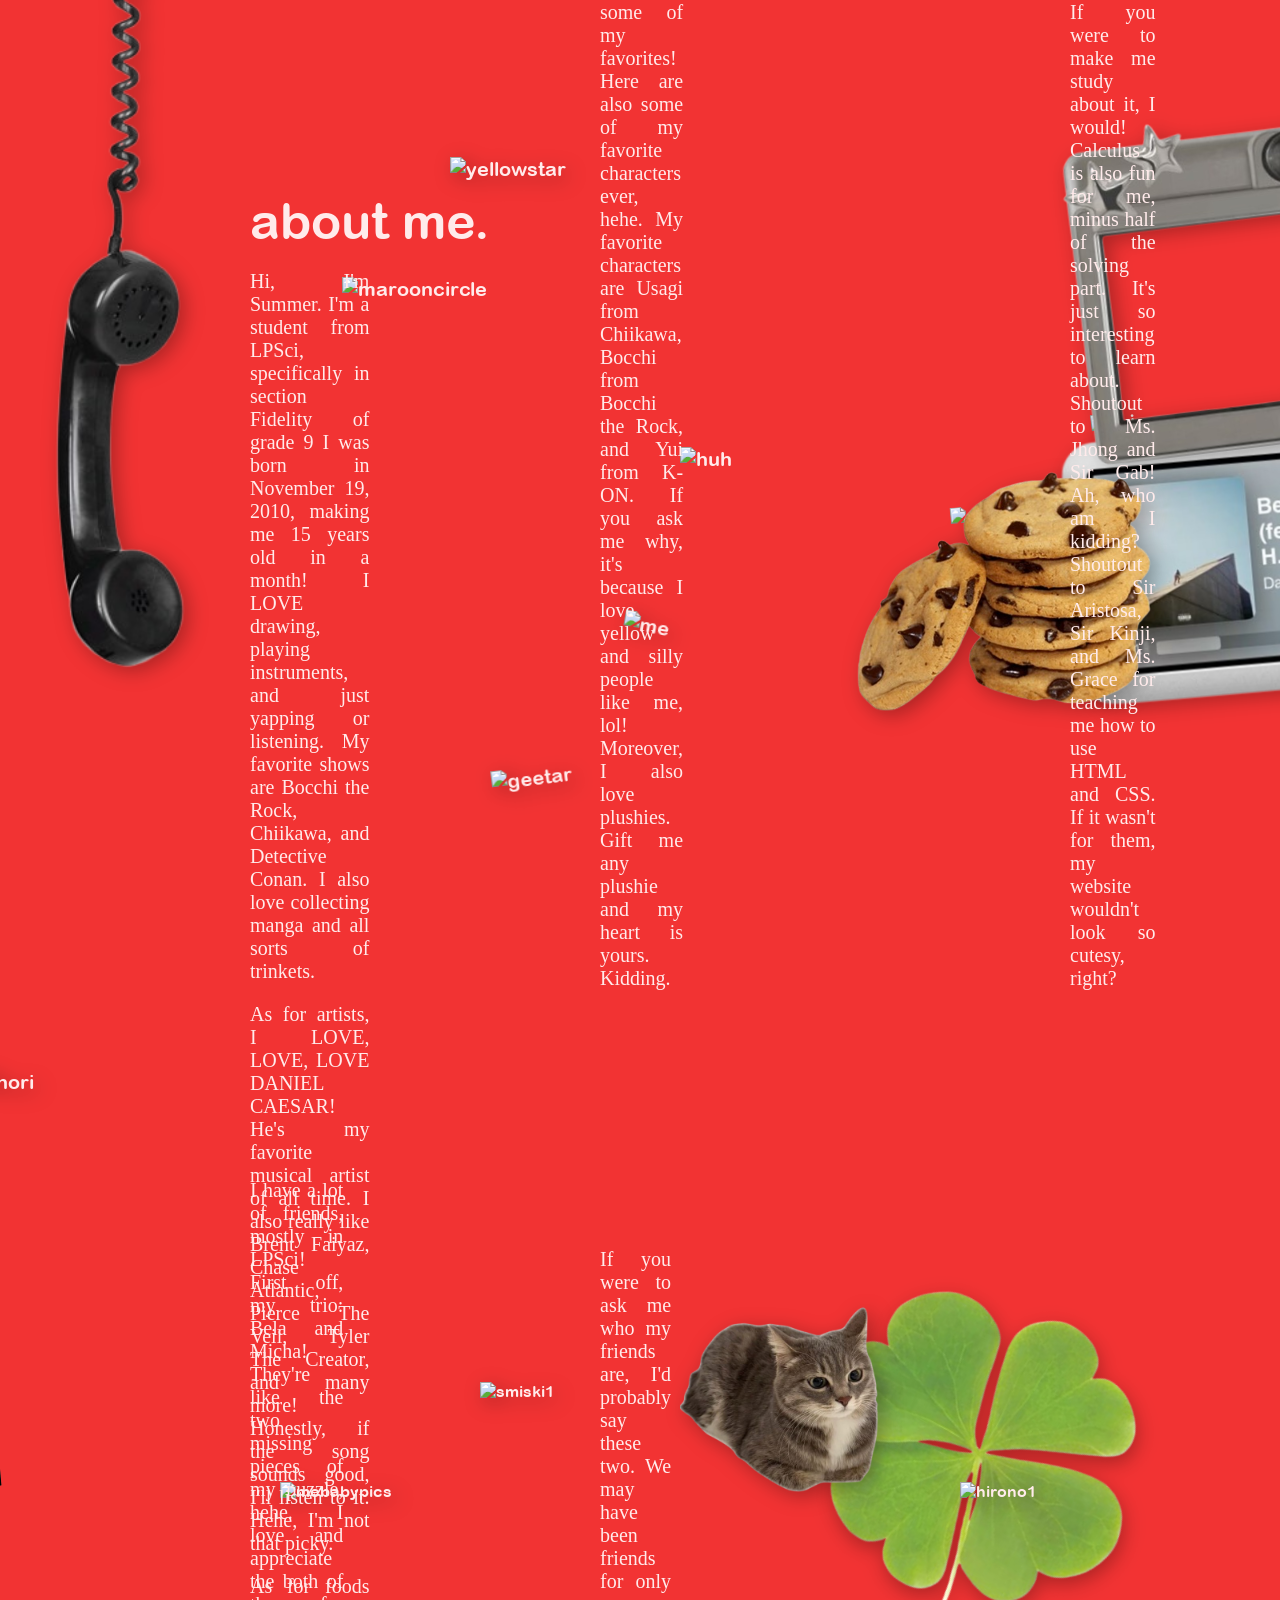
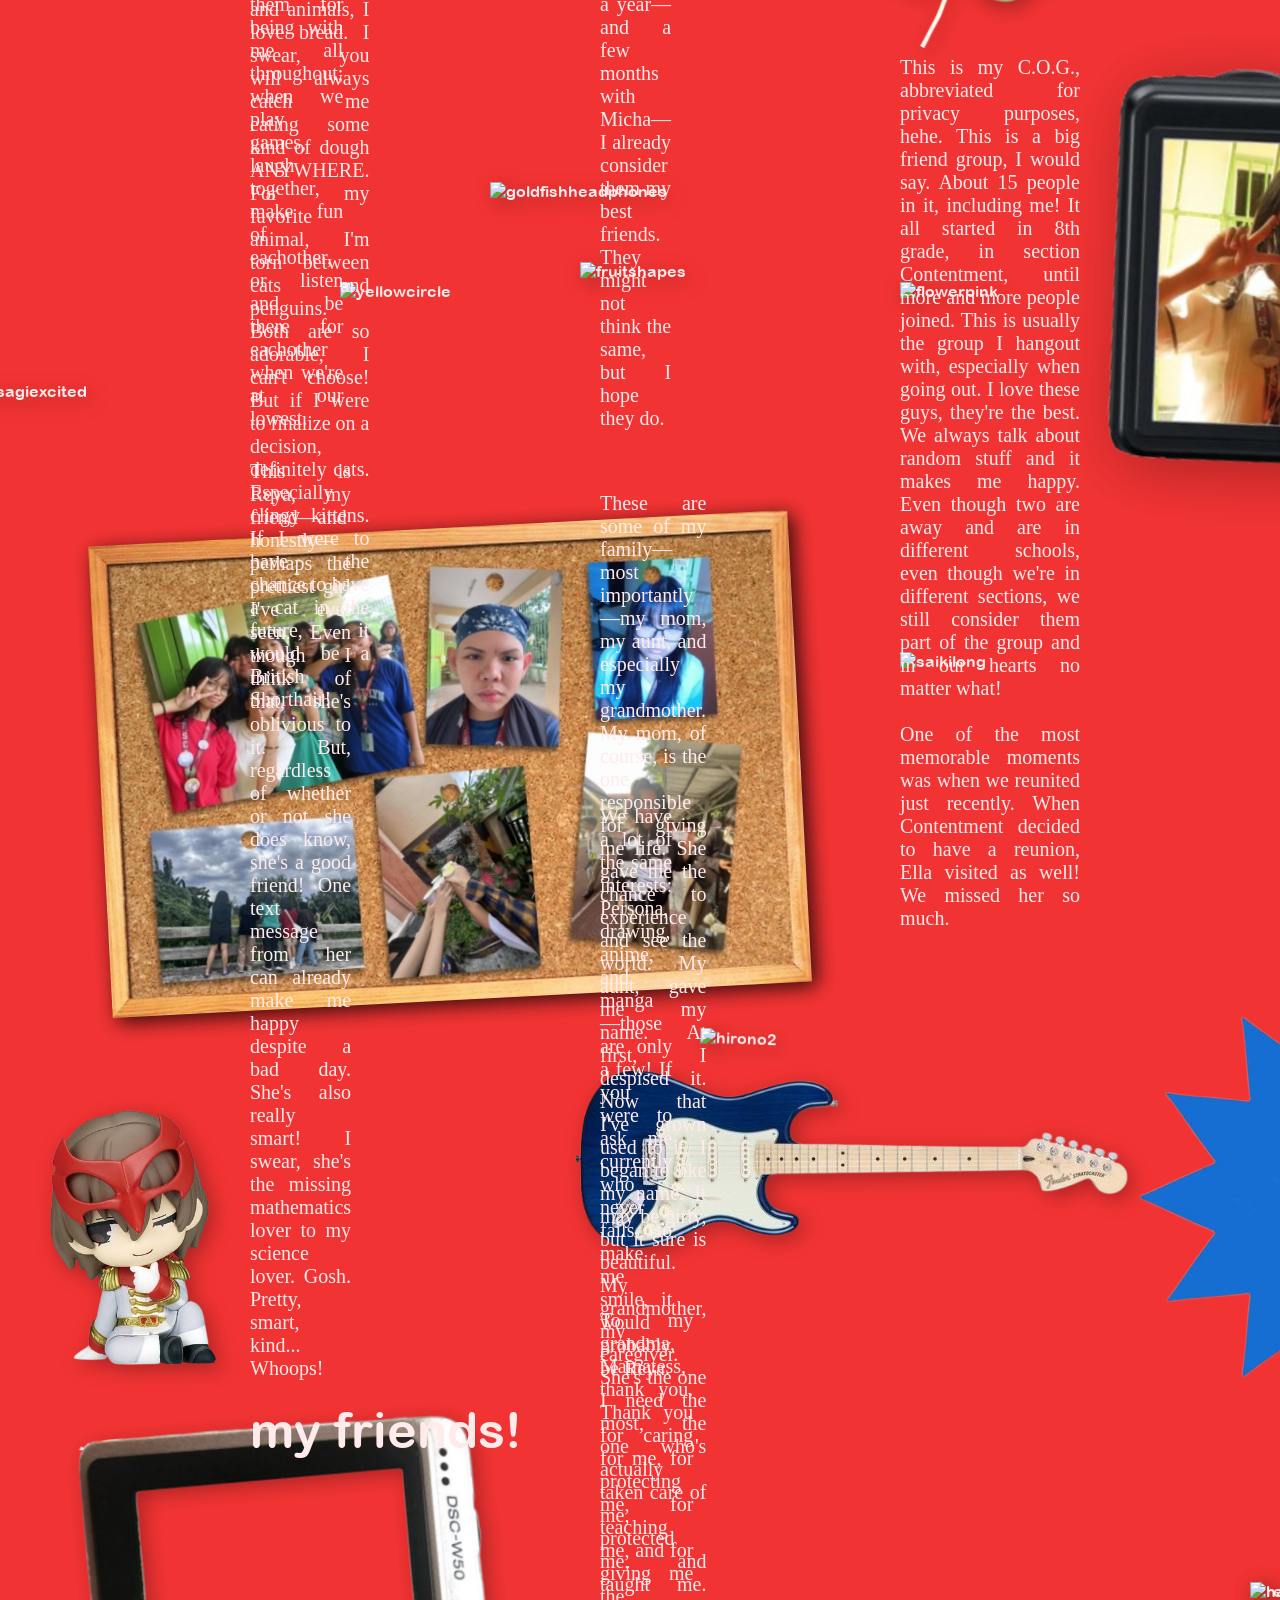
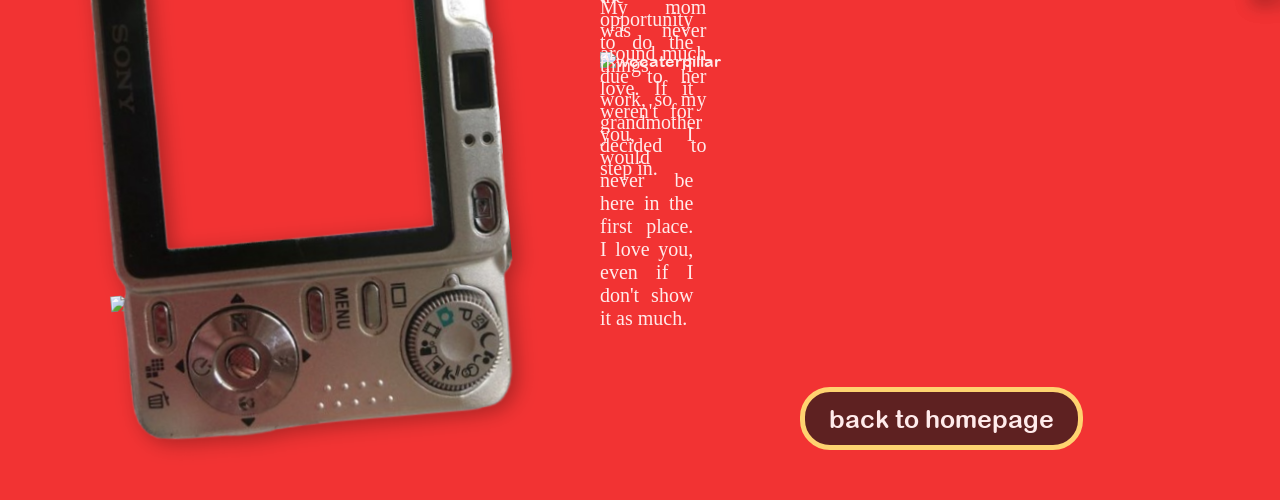
==== about.html @ 7cbc113c "Add files via upload" ====
<!DOCTYPE html>
<html>
    <head>
        <title>
            E-PORTFOLIO
        </title>
            <link rel="stylesheet" href="about.css" type="text/css">
    </head>
        <body>
        <!--this is now the about me section-->
            <section>
                <div class="d2">
                    <div style="margin-top: 150px; font-size: 20px;">
                        <img class="yellowstar" src="yellowstar.png" alt="yellowstar">
                            <h1 class="about">about me.</h1>
                                <p style="text-align: justify; margin-left: 250px; margin-right: 1368px;" class="txt2">
                                    Hi, I'm Summer. I'm a student from LPSci,
                                    specifically in section Fidelity of grade 9
                                    I was born in November 19, 2010, making
                                    me 15 years old in a month! I LOVE
                                    drawing, playing instruments, and just
                                    yapping or listening. My favorite shows are
                                    Bocchi the Rock, Chiikawa, and Detective
                                    Conan. I also love collecting manga and all
                                    sorts of trinkets.
                                </p>

                                <p style="text-align: justified; margin-left: 250px;  margin-right: 1368px;" class="txt2">
                                    As for artists, I LOVE, LOVE, LOVE
                                    DANIEL CAESAR! He's my favorite musical
                                    artist of all time. I also really like Brent
                                    Faiyaz, Chase Atlantic, Pierce The Veil, Tyler
                                    The Creator, and many more! Honestly, if the
                                    song sounds good, I'll listen to it. Hehe, I'm
                                    not that picky.
                                </p>

                                <p style="text-align: justified; margin-left: 250px;  margin-right: 1368px;" class="txt2">
                                    As for foods and animals, I love bread. I
                                    swear, you will always catch me eating some
                                    kind of dough ANYWHERE. For my favorite
                                    animal, I'm torn between cats and penguins.
                                    Both are so adorable, I can't choose! But if I
                                    were to finalize on a decision, definitely cats.
                                    Especially clingy kittens. If I were to have the 
                                    chance to have a cat in the future, it would be a 
                                    British Shorthair!
                                </p>

                            <div class="image-stack3">
                                <div>
                                    <img src="blacktel.png" alt="blacktel" class="blacktel">
                                    <img src="me.png" alt="me" class="me">
                                    <img src="bestpart.png" alt="bestpart" class="bestpart">
                                    <img src="yui.gif" alt="yui" class="yui">
                                    <img src="cam.png" alt="cam" class="cam">
                                    <img src="geetar.png" alt="geetar" class="geetar elem">
                                    <img src="usagi.png" alt="usagi" class="usagi">
                                    <img src="hori.png" alt="hori" class="hori elem">
                                    <img src="minibook.png" alt="minibook" class="minibook elem">
                                    <img src="rilakkuma.png" alt="rilakkuma" class="rilakkuma elem">
                                    <img src="angryfx.png" alt="angryfx" class="angryfx elem">
                                    <img src="cookies.png" alt="cookies" class="cookies elem">
                                    <img src="huh.png" alt="huh" class="huh elem">
                                </div>
                            </div>

                                <p style="text-align: justified; margin-left: 600px;  margin-right: 900px; position: absolute; bottom: -110px;" class="txt2">
                                    This is me and some of my favorites! Here are also some of my favorite characters ever, hehe. My favorite characters are Usagi from Chiikawa, Bocchi from Bocchi the Rock, and Yui from K-ON. If you ask me why, it's because I love yellow and silly people like me, lol! Moreover, I also love plushies. Gift me any plushie and my heart is yours. Kidding.
                                </p>

                                <p style="text-align: justified; margin-left: 1070px;  margin-right: 270px; position: absolute; bottom: -110px;" class="txt2">
                                    Now if we're talking academics and other stuff, I love learning, not studying. My favorite subject of all is science, especially chemistry! I just love learning about atoms and chemicals. If you were to make me study about it, I would! Calculus is also fun for me, minus half of the solving part. It's just so interesting to learn about. Shoutout to Ms. Jhong and Sir Gab! Ah, who am I kidding? Shoutout to Sir Aristosa, Sir Kinji, and Ms. Grace for teaching me how to use HTML and CSS. If it wasn't for them, my website wouldn't look so cutesy, right?
                                </p>

                        <img class="marooncircle" src="marooncircle.png" alt="marooncircle">
                    </div>
                </div>
                    <div>
                        <img src="mebabypics.png" alt="mebabypics" class="babypics">
                        <img src="tv.png" alt="tv" class="tv">
                        <video src="babysadieguitar.mov" autoplay loop muted controls class="babysadieguitar"></video>
                        <img src="hirono1.png" alt="hirono1" class="hirono1 elem">
                        <img src="smiski1.png" alt="smiski1" class="smiski1 elem">
                        <img src="clover1.png" alt="clover1" class="clover1">
                        <img src="catloaf.png" alt="catloaf" class="catloaf elem">
                    </div>
            </section>
        <!--this is now the friends section-->
            <section>
                <div>
                    <div class="d2">
                        <h1 class="friends">my friends!</h1>
                            <p style="text-align: justified; margin-left: 250px; margin-right: 1368px; position: absolute; bottom: -1150px; font-size: 20px;" class="txt2">
                            I have a lot of friends, mostly in LPSci! First off, my trio: Bela and Micha! They're like the two missing pieces of my puzzle, hehe. I love and appreciate the both of them for being with me all throughout; when we play games, laugh together, make fun of eachother, or listen and be there for eachother when we're at our lowest.
                            </p>
                            <p style="text-align: justified; margin-left: 600px; margin-right: 900px; position: absolute; bottom: -1150px; font-size: 20px;" class="txt2">
                            If you were to ask me who my friends are, I'd probably say these two. We may have been friends for only a year—and a few months with Micha—I already consider them my best friends. They might not think the same, but I hope they do.
                            </p>
                    </div>

                    <div>
                        <img src="bmpic.png" alt="bela and micha" class="bmpic elem">
                        <img src="rilakkumacharm.png" alt="rilakkumacharm" class="rilcharm elem">
                        <img src="yellowcircle.png" alt="yellowcircle" class="yellowcircle">
                        <img src="goldfishheadphones.png" alt="goldfishheadphones" class="goldfheadphones elem">
                        <img src="fruitshapes.png" alt="fruitshapes" class="fruitshapes elem">
                        <img src="usagiexcited.png" alt="usagiexcited" class="usagiexcited elem">
                        <img src="flowerpink.png" alt="flowerpink" class="flowerpink elem">
                    </div>

                    <div class="d2">
                            <p style="text-align: justified; margin-left: 900px; margin-right: 200px; position: absolute; bottom: -1650px; font-size: 20px;" class="txt2">
                            This is my C.O.G., abbreviated for privacy purposes, hehe. This is a big friend group, I would say. About 15 people in it, including me! It all started in 8th grade, in section Contentment, until more and more people joined. This is usually the group I hangout with, especially when going out. I love these guys, they're the best. We always talk about random stuff and it makes me happy. Even though two are away and are in different schools, even though we're in different sections, we still consider them part of the group and in our hearts no matter what!
                            
                            <br>
                            <br>

                            One of the most memorable moments was when we reunited just recently. When Contentment decided to have a reunion, Ella visited as well! We missed her so much.
                            </p>
                    <div>
                        <img src="circleofgays.png" alt="circleofgays" class="circleofgays elem">
                        <img src="hirono2.png" alt="hirono2" class="hirono2 elem">
                        <img src="saikicharm.png" alt="saikicharm" class="saikicharm elem">
                        <img src="saikilong.png" alt="saikilong" class="saikilong">
                    </div>
                    </div>

                    <div class="d2">
                            <p style="text-align: justified; margin-left: 250px; margin-right: 1368px; position: absolute; bottom: -2100px; font-size: 20px;" class="txt2">
                            This is Reya, my friend—and honestly—perhaps the prettiest girl I've ever seen. Even though I think of that, she's oblivious to it. But, regardless of whether or not she does know, she's a good friend! One text message from her can already make me happy despite a bad day. She's also really smart! I swear, she's the missing mathematics lover to my science lover. Gosh. Pretty, smart, kind... Whoops!
                            </p>

                            <p style="text-align: justified; margin-left: 600px; margin-right: 900px; position: absolute; bottom: -2100px; font-size: 20px;" class="txt2">
                            We have a lot of the same interests: Persona, drawing, anime, and manga—those are only a few! If you were to ask me currently who never fails to make me smile, it would probably be Reya.
                            </p>
                    </div>

                    <div>
                        <img src="bluestar.png" alt="bluestar" class="bluestar">
                        <img src="reya.png" alt="reya" class="reya elem">
                        <img src="hamstog.png" alt="hamstog" class="hamstog elem">
                        <img src="akechi.png" alt="akechi" class="akechi elem">
                        <img src="blueguitarlaid.png" alt="blueguitarlaid" class="blueguitarlaid elem">
                    </div>
        <!--this is now the family section-->
                    <div>
                        <p style="text-align: justified; margin-left: 600px; margin-right: 600px; position: absolute; bottom: -2500px; font-size: 20px;" class="txt2">
                        These are some of my family—most importantly—my mom, my aunt, and especially my grandmother. My mom, of course, is the one responsible for giving me life. She gave me the chance to experience and see the world. My aunt, gave me my name. At first, I despised it. Now that I've grown used to it, I began to like my name. It may be girly, but it sure is beautiful. My grandmother, my caregiver. She's the one I need the most, the one who's actually taken care of me, protected me, and taught me. My mom was never around much due to her work, so my grandmother decided to step in.
                        </p>

                        <br>
                        <br>

                        <p style="text-align: justified; margin-left: 600px; margin-right: 600px; position: absolute; bottom: -2650px; font-size: 20px;" class="txt2">
                        To my grandma, Mamatess, thank you. Thank you for caring for me, for protecting me, for teaching me, and for giving me the opportunity to do the things I love. If it weren't for you, I would never be here in the first place. I love you, even if I don't show it as much.
                        </p>
                    </div>

                    <div>
                        <img src="meandmama.jpg" alt="meandmama" class="mom">
                        <img src="ikatandmamatess.jpg" alt="ikatandmamatess" class="rel">
                        <img src="camvertical.png" alt="camvertical" class="camvertical">
                        <img src="camside.png" alt="camside" class="camside">
                        <img src="wccaterpillar.png" alt="wccaterpillar" class="wccaterpillar">
                    </div>

                    <div class="btnposition">
                        <a href="e-portfolio.html" class="btn">back to homepage</a>
                    </div>
                </div>
            </section>
                </p>
        </body>
</html>
---- about.css ----
body {
        background-color: #F23333;
        color: #FFEBEB;
        font-family: Arial Rounded MT Bold;
        opacity: 0;
        animation: fadeIn 0.5s ease forwards;
        overflow-x: hidden;
}
@keyframes fadeIn {
            to {
                opacity: 1;
            }
        }
@font-face {
            font-family: Arial Rounded MT Bold;
            src: url(arialroundedmtbold.ttf);
        }
body {
            margin: 0%;
            padding: 0%;
        }
p {
            font-family: Arial Narrow;
        }
.elem {
            transform: scale(1);
            transition: all 0.5s ease;
}
.elem:hover {
            transform: scale(1.1);
            transition: all 0.5s ease;
}
/* this is the personal section */
.d2 {
            display: flex;
            align-items:
            center;
            gap: 10px;
        }
.txt2 {
            position: relative;
            z-index: 3;
            text-align: justify;
        }
h1.about {
            margin-left: 250px;
            font-weight: bold;
            font-size: 50px;
            margin-bottom: 3px;
            z-index: 3;
            position: relative;
        }
img.yellowstar {
            width: 140px;
            height: auto;
            left: 450px;
            position: absolute;
            bottom: 720px;
            z-index: 2;
            filter: drop-shadow(5px 5px 10px rgba(0, 0, 0, 0.3));
        }
img.marooncircle {
            position: absolute;
            left: 342px;
            width: 260px;
            height: auto;
            bottom: 600px;
            z-index: 0;
        }
.image-stack3 {
            position: absolute;
            display: inline-block;
            bottom: -170px;
        }
img.me {
            position: absolute;
            bottom: 390px;
            left: 620px;
            transform: rotate(10deg);
            width: 550px;
            height: auto;
            filter: drop-shadow(5px 5px 10px rgba(0, 0, 0, 0.3));
        }
img.yui {
            position: absolute;
            bottom: 650px;
            left: 1090px;
            width: 300px;
            height: auto;
            transform: rotate(-7deg);
        }
img.cam {
            position: absolute;
            bottom: 600px;
            left: 1060px;
            transform: rotate(-7deg);
            filter: drop-shadow(5px 5px 10px rgba(0, 0, 0, 0.3));
        }
img.geetar {
            position: absolute;
            width: 400px;
            height: auto;
            transform: rotate(-7deg);
            bottom: 300px;
            left: 490px;
            filter: drop-shadow(5px 5px 10px rgba(0, 0, 0, 0.3));
            z-index: 1;
        }
img.usagi {
            position: absolute;
            width: 250px;
            height: auto;
            bottom: 550px;
            left: 950px;
            transform: rotate(-5deg);
        }
img.hori {
            position: absolute;
            width: 300px;
            height: auto;
            left: -20px;
            filter: drop-shadow(5px 5px 10px rgba(0, 0, 0, 0.3));
        }
img.minibook {
            position: absolute;
            bottom: 240px;
            left: 1600px;
            width: 300px;
            height: auto;
            filter: drop-shadow(5px 5px 10px rgba(0, 0, 0, 0.3));
        }
img.rilakkuma {
            position: absolute;
            bottom: 450px;
            left: 1400px;
            width: 450px;
            height: auto;
            filter: drop-shadow(5px 5px 10px rgba(0, 0, 0, 0.3));
        }
img.angryfx {
            position: absolute;
            width: 200px;
            height: auto;
            bottom: 680px;
            left: 1630px;
        }
img.cookies {
            position: absolute;
            bottom: 320px;
            width: 320px;
            height: auto;
            left: 850px;
            filter: drop-shadow(5px 5px 10px rgba(0, 0, 0, 0.3));
        }
img.bestpart {
            position: absolute;
            bottom: 340px;
            width: 600px;
            height: auto;
            left: 1050px;
            transform: rotate(-5deg);
            filter: drop-shadow(5px 5px 10px rgba(0, 0, 0, 0.3));
        }
img.blacktel {
            position: absolute;
            left: -130px;
            bottom: 275px;
            width: 500px;
            height: auto;
            filter: drop-shadow(5px 5px 10px rgba(0, 0, 0, 0.3));
        }
img.huh {
            position: absolute;
            bottom: 600px;
            width: 500px;
            height: auto;
            left: 680px;
            z-index: 0;
        }
img.babypics {
            position: absolute;
            bottom: -600px;
            right: 100px;
            width: 900px;
            height: auto;
            filter: drop-shadow(5px 5px 10px rgba(0, 0, 0, 0.3));
}
img.tv {
            position: absolute;
            bottom: -670px;
            right: 1000px;
            z-index: 1;
            width: 800px;
            height: auto;
            pointer-events: none;
            transform: rotate(-5deg);
            filter: drop-shadow(5px 5px 10px rgba(0, 0, 0, 0.3));
}
video.babysadieguitar {
            position: absolute;
            width: 600px;
            height: auto;
            right: 1150px;
            bottom: -600px;
            z-index: 0;
            object-fit: cover;
            transform: rotate(-5deg);
}
img.hirono1 {
            position: absolute;
            width: 300px;
            height: auto;
            right: 20px;
            bottom: -600px;
            filter: drop-shadow(5px 5px 10px rgba(0, 0, 0, 0.3));
            z-index: 2;
}
img.smiski1 {
            position: absolute;
            width: 200px;
            height: auto;
            right: 600px;
            bottom: -500px;
            filter: drop-shadow(5px 5px 10px rgba(0, 0, 0, 0.3));
}
img.clover1 {
            position: absolute;
            width: 400px;
            height: auto;
            right: 100px;
            bottom: -750px;
            transform: rotate(30deg);
            z-index: 1;
            filter: drop-shadow(5px 5px 10px rgba(0, 0, 0, 0.3));
}
img.catloaf {
            position: absolute;
            width: 200px;
            height: auto;
            right: 400px;
            bottom: -600px;
            filter: drop-shadow(5px 5px 10px rgba(0, 0, 0, 0.3));
            z-index: 2;
}
/* this is the friends section */
img.bmpic {
            position: absolute;
            filter: drop-shadow(10px 10px 30px rgba(0, 0, 0, 0.3));
            width: 700px;
            height: auto;
            bottom: -1350px;
            left: 1090px;
            transform: rotate(6deg);
            z-index: 1;
}
h1.friends {
            font-size: 50px;
            font-family: Arial Rounded  MT Bold;
            margin-left: 250px;
            margin-top: 670px;
            z-index: 3;
}
img.rilcharm {
            position: absolute;
            filter: drop-shadow(5px 5px 10px rgba(0, 0, 0, 0.3));
            width: 200px;
            height: auto;
            bottom: -1300px;
            left: 1620px;
            transform: rotate(-4deg);
            z-index: 1;
}
img.yellowcircle {
            position: absolute;
            width: 275px;
            height: auto;
            bottom: -1000px;
            left: 340px;
            z-index: 0;
}
img.goldfheadphones {
            position: absolute;
            filter: drop-shadow(5px 5px 10px rgba(0, 0, 0, 0.3));
            width: 200px;
            height: auto;
            bottom: -900px;
            left: 490px;
            z-index: 1;
}
img.fruitshapes {
            position: absolute;
            filter: drop-shadow(5px 5px 10px rgba(0, 0, 0, 0.3));
            width: 450px;
            height: auto;
            bottom: -980px;
            left: 580px;
            z-index: 0;
}
img.flowerpink {
            position: absolute;
            filter: drop-shadow(5px 5px 10px rgba(0, 0, 0, 0.3));
            width: 500px;
            height: auto;
            bottom: -1000px;
            left: 900px;
            z-index: 0;
}
img.usagiexcited {
            position: absolute;
            filter: drop-shadow(5px 5px 10px rgba(0, 0, 0, 0.3));
            width: 300px;
            height: auto;
            bottom: -1100px;
            left: -30px;
            z-index: 1;
}
img.circleofgays {
            position: absolute;
            filter: drop-shadow(5px 5px 10px rgba(0, 0, 0, 0.8));
            width: 700px;
            height: auto;
            bottom: -1700px;
            left: 100px;
            z-index: 1;
            transform: rotate(-3deg);
}
img.hirono2 {
            position: absolute;
            filter: drop-shadow(5px 5px 10px rgba(0, 0, 0, 0.3));
            width: 250px;
            height: auto;
            bottom: -1750px;
            left: 700px;
            z-index: 1;
            transform: rotate(2deg);
}
img.saikicharm {
            position: absolute;
            filter: drop-shadow(5px 5px 10px rgba(0, 0, 0, 0.3));
            width: 250px;
            height: auto;
            bottom: -1600px;
            left: 1700px;
            z-index: 1;
            transform: rotate(2deg);
}
img.saikilong {
            position: absolute;
            width: 700px;
            height: auto;
            bottom: -1370px;
            left: 900px;
            z-index: 1;
}
img.reya {
            position: absolute;
            width: 600px;
            height: auto;
            bottom: -2300px;
            left: 1250px;
            z-index: 1;
            filter: drop-shadow(5px 5px 10px rgba(0, 0, 0, 0.3));
}
img.hamstog {
            position: absolute;
            width: 250px;
            height: auto;
            bottom: -2300px;
            left: 1250px;
            z-index: 1;
            filter: drop-shadow(5px 5px 10px rgba(0, 0, 0, 0.3));
}
img.bluestar {
            position: absolute;
            width: 500px;
            height: auto;
            bottom: -2150px;
            left: 1100px;
            z-index: 1;
}
img.akechi {
            position: absolute;
            width: 300px;
            height: auto;
            bottom: -2090px;
            left: -10px;
            z-index: 1;
            filter: drop-shadow(5px 5px 10px rgba(0, 0, 0, 0.3));
}
img.blueguitarlaid {
            position: absolute;
            width: 600px;
            height: auto;
            bottom: -1960px;
            left: 550px;
            z-index: 1;
            filter: drop-shadow(5px 5px 10px rgba(0, 0, 0, 0.3));
/* this is now the family section */
}
img.mom {
            position: absolute;
            width: 330px;
            height: auto;
            bottom: -2600px;
            left: 110px;
            z-index: 0;
            transform: rotate(-5deg);
}
img.rel {
            position: absolute;
            width: 320px;
            height: 230px;
            bottom: -2650px;
            left: 1440px;
            z-index: 0;
}
img.camvertical {
            position: absolute;
            width: 400px;
            height: auto;
            bottom: -2730px;
            left: 100px;
            z-index: 1;
            transform: rotate(-5deg);
            filter: drop-shadow(5px 5px 10px rgba(0, 0, 0, 0.3));
}
img.camside {
            position: absolute;
            width: 500px;
            height: auto;
            bottom: -2800px;
            left: 1430px;
            z-index: 1;
            filter: drop-shadow(5px 5px 10px rgba(0, 0, 0, 0.3));
}
img.wccaterpillar {
            position: absolute;
            width: 500px;
            height: auto;
            bottom: -2370px;
            left: 600px;
}
/* Button */
.btn {
            display: inline-block;
            padding: 12px 24px;
            background: #5E2121;
            color: #FFEBEB;
            text-decoration: none;
            border-radius: 30px;
            font-weight: bold;
            text-align: center;
            border-color: #FFD370;
            border-width: 5px;
            font-size: 25px;
            border-style: solid;
            transform: scale(1);
            transition: all 0.5s ease;
}
.btn:hover {
            background: #752B2B;
            border-color: #ffe097;
            transform: scale(1.2);
            transition: all 0.5s ease;
}
.btnposition {
            position: absolute;
            bottom: -2750px;
            left: 800px;
}
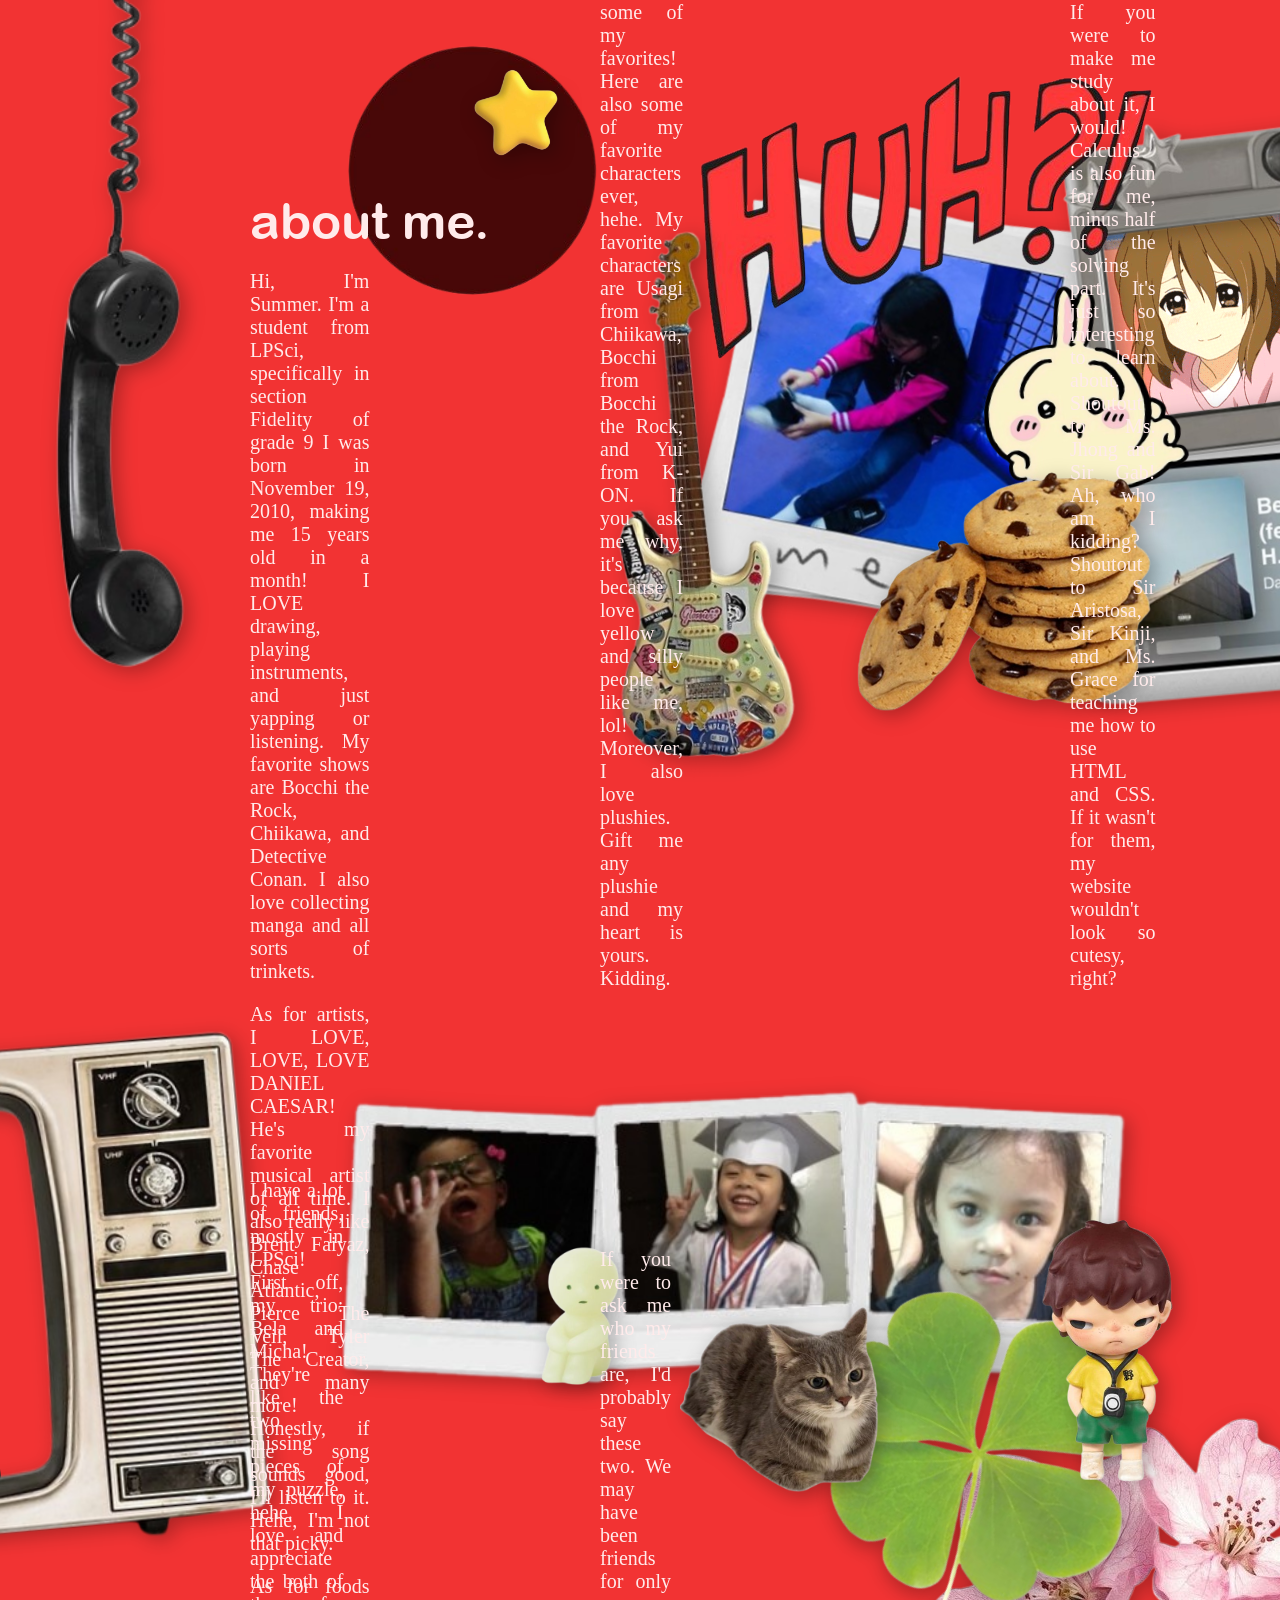
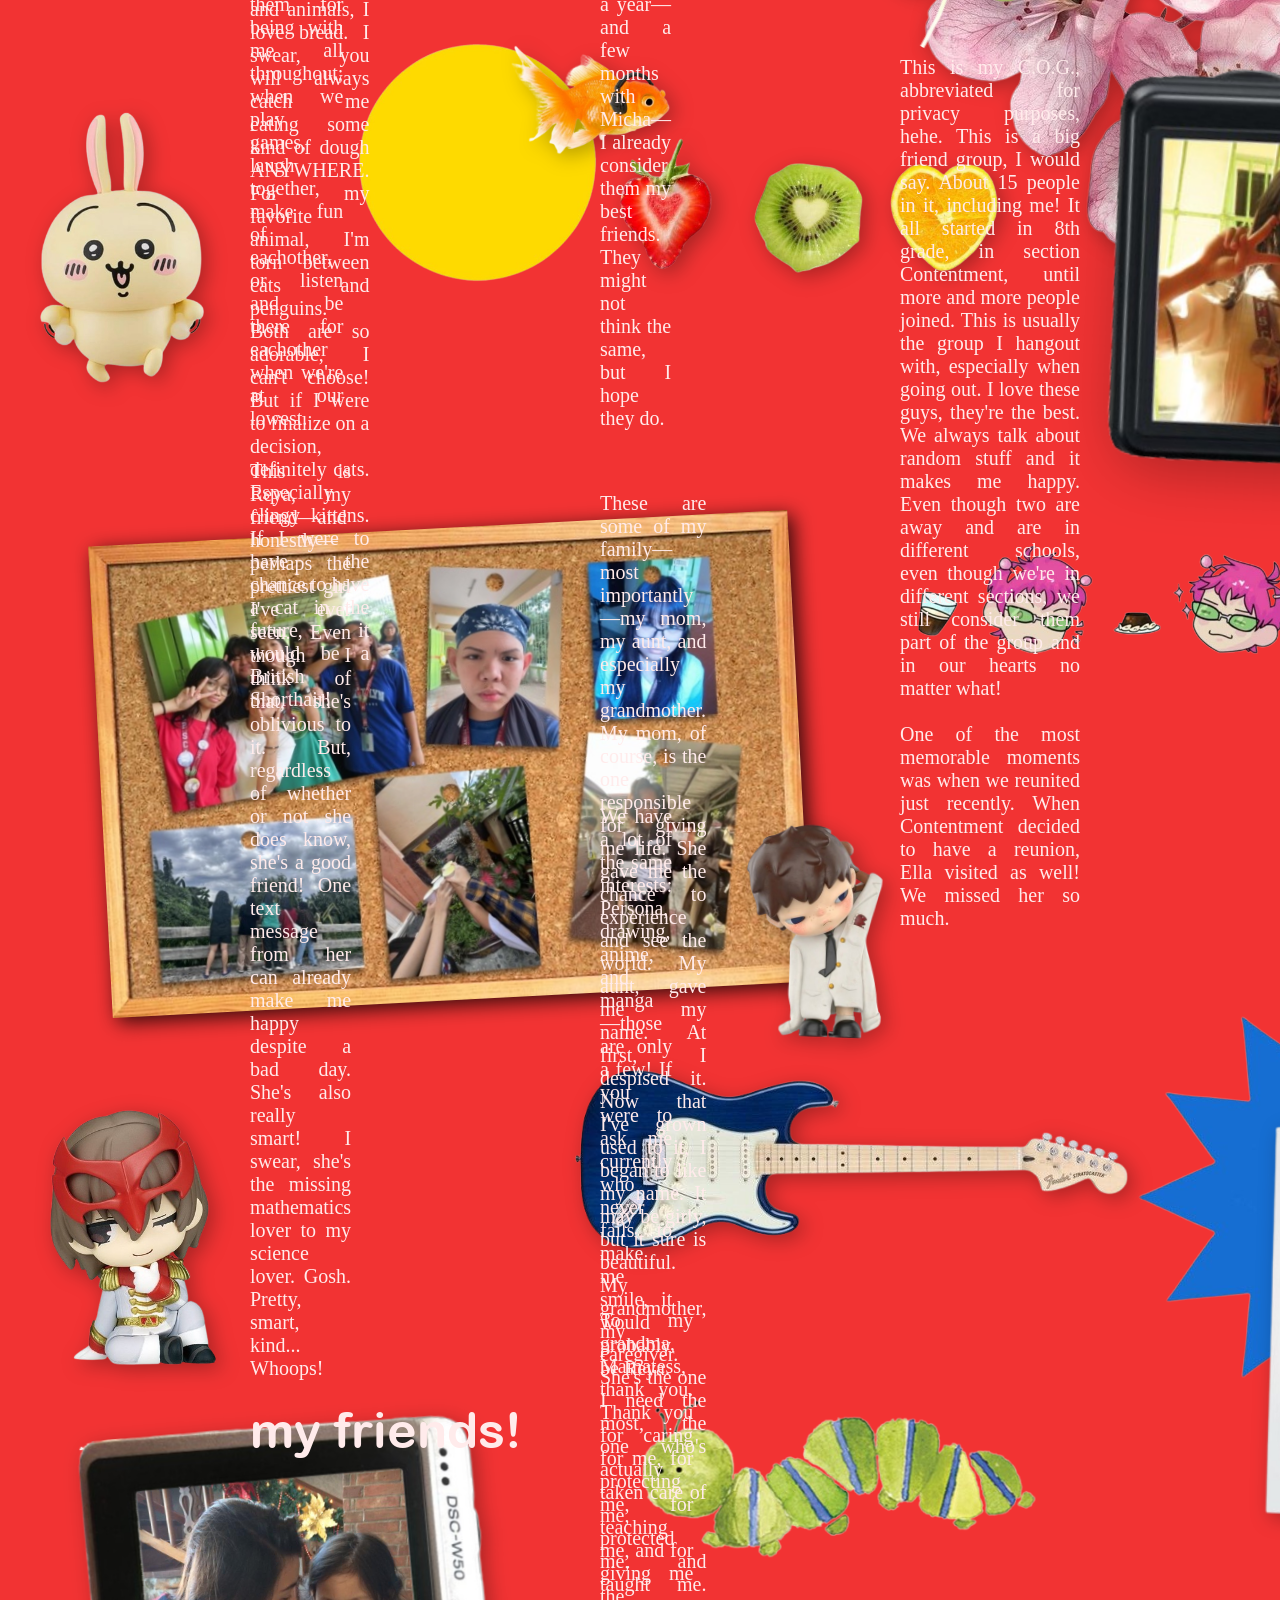
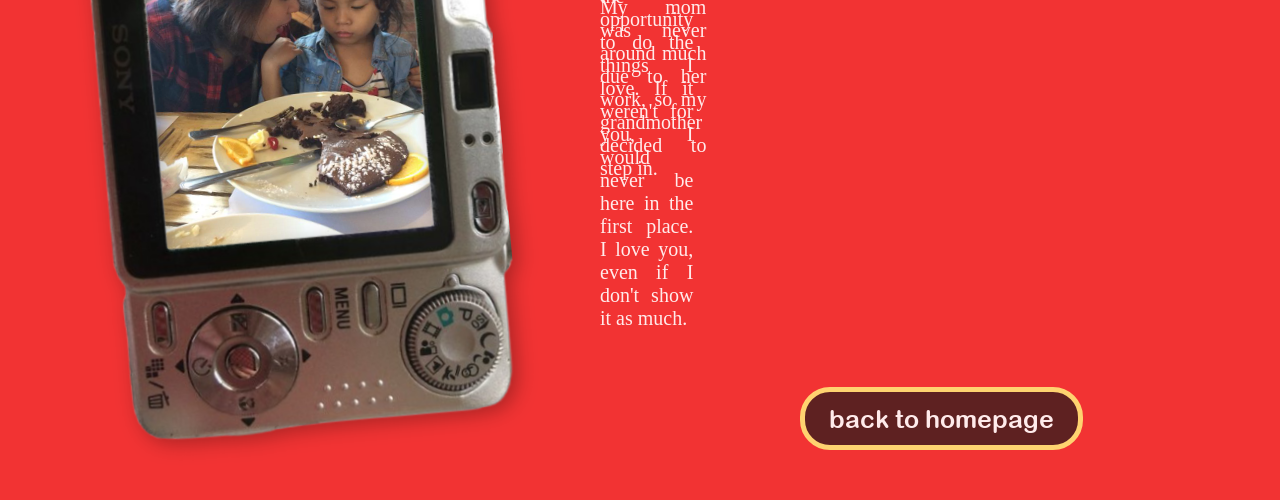
==== commit ca33885d: "Add files via upload" ====
--- a/about.html
+++ b/about.html
@@ -166,7 +166,7 @@
                     </div>
 
                     <div class="btnposition">
-                        <a href="e-portfolio.html" class="btn">back to homepage</a>
+                        <a href="index.html" class="btn">back to homepage</a>
                     </div>
                 </div>
             </section>
